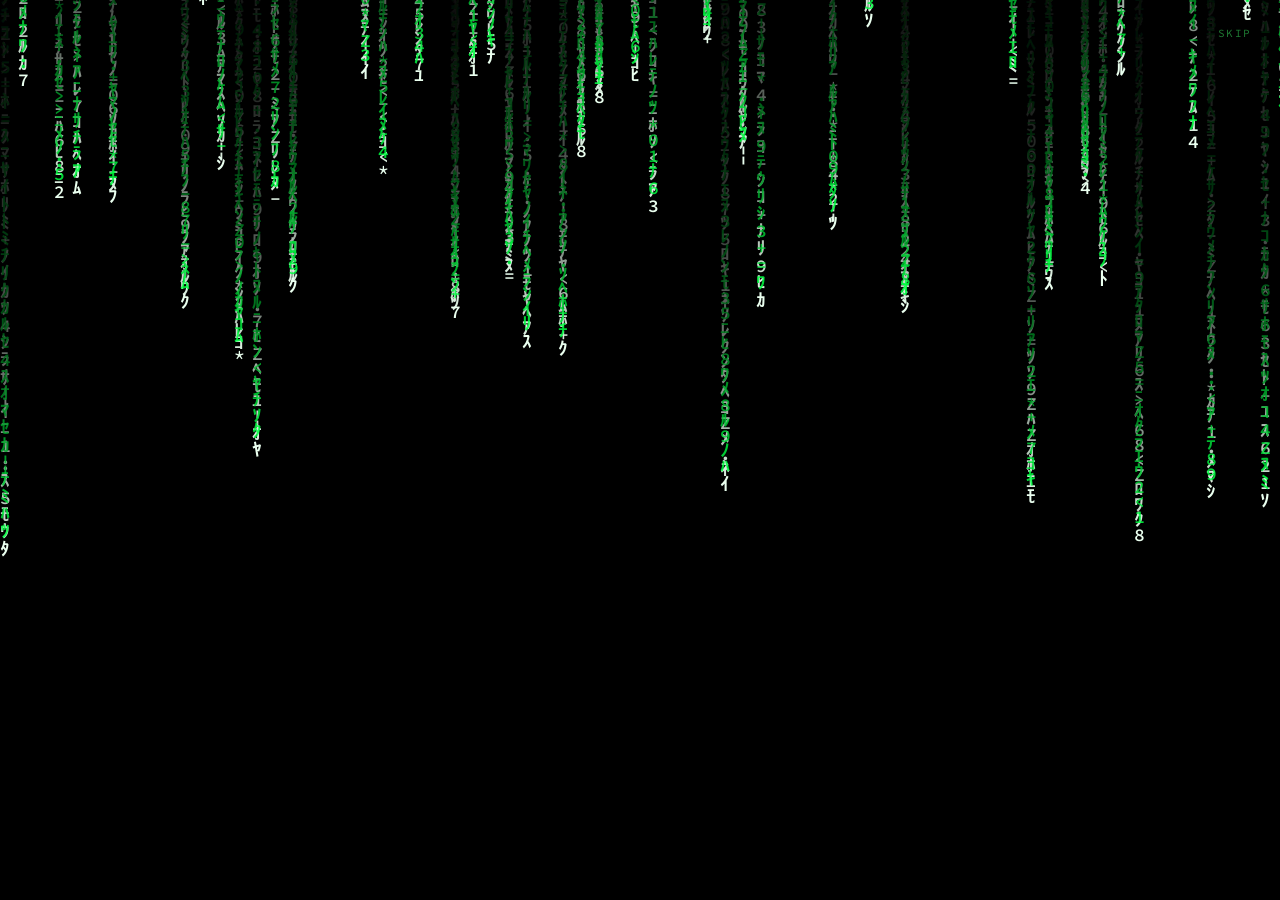
==== cards.html @ 2088f90e "Add flashcards page and GitHub Pages deployment - cards.html: spaced-repetition flashcards for the 2" ====
<!doctype html>
<html lang="en">
<head>
<meta charset="utf-8">
<meta name="viewport" content="width=device-width,initial-scale=1,viewport-fit=cover">
<title>Картки</title>
<meta name="description" content="Spaced-repetition flashcards for the 2,000 most frequent Ukrainian words.">
<meta name="theme-color" content="#000000">
<link rel="manifest" href="manifest.webmanifest">
<link rel="icon" href="icons/icon.svg" type="image/svg+xml">
<link rel="apple-touch-icon" href="icons/icon-192.png">
<link rel="preconnect" href="https://fonts.googleapis.com">
<link rel="preconnect" href="https://fonts.gstatic.com" crossorigin>
<link rel="stylesheet" href="https://fonts.googleapis.com/css2?family=Source+Code+Pro:wght@400;600&display=swap">
<link rel="stylesheet" href="css/style.css">
<link rel="stylesheet" href="css/cards.css">
</head>
<body>
<canvas id="rain" aria-hidden="true"></canvas>
<div class="vignette" id="vig"></div>
<div class="stage" id="stage" tabindex="0" aria-live="polite">
  <div class="greet"><span class="txt" id="txt"></span><span class="caret" id="caret"></span></div>
</div>
<p class="hint" id="hint">Press <kbd>Enter</kbd> to jack in</p>
<button class="skip" id="skip" type="button">Skip</button>

<main class="app" id="app" aria-hidden="true">
  <div class="wrap">
    <header class="top"><h1>Картки</h1>
      <div class="level"><span id="known">0 / 2000 learned</span><span class="bar"><i id="barfill"></i></span><span id="streak">0-day streak</span></div></header>
    <div class="settings" id="settings">
      <a class="tab" href="index.html">Lessons</a><a class="tab" href="cards.html" aria-current="page" aria-selected="true">Cards</a>
      <span>Due <b id="sDue">0</b></span><span>New <b id="sNew">0</b></span><span>Left today <b id="sLeft">0</b></span>
      <span class="np">New per day
        <button class="mini" id="npDown" type="button" aria-label="Fewer new words per day">−</button><b id="npVal">10</b><button class="mini" id="npUp" type="button" aria-label="More new words per day">+</button></span>
    </div>

    <section class="deck" id="deck" aria-live="polite">
      <div class="meta"><span id="cTag">new</span><span id="cRank">#1 of 2000</span></div>
      <div class="word" id="cWord">я</div>
      <div class="pos" id="cPos">pron</div>
      <div class="back" id="back" hidden>
        <div class="gloss" id="cGloss"></div>
        <div class="tl" id="cTl"></div>
      </div>
      <button class="reveal" id="reveal" type="button">Show English <kbd>Return</kbd></button>
      <div class="grades" id="grades" hidden>
        <button class="g again" type="button" data-g="1"><span>Again</span><small id="i1"></small><kbd>1</kbd></button>
        <button class="g hard" type="button" data-g="2"><span>Hard</span><small id="i2"></small><kbd>2</kbd></button>
        <button class="g good" type="button" data-g="3"><span>Good</span><small id="i3"></small><kbd>3 / Return</kbd></button>
        <button class="g easy" type="button" data-g="4"><span>Easy</span><small id="i4"></small><kbd>4</kbd></button>
      </div>
    </section>

    <section class="done" id="done" hidden>
      <h2>Done for today</h2>
      <p id="doneText"></p>
      <div class="row"><button class="go" id="more" type="button">Learn 10 more new words</button><button class="replay" id="ahead" type="button">Review tomorrow's cards now</button></div>
    </section>

    <div class="stats" id="stats"></div>
    <p class="note">Words are the 2,000 most frequent Ukrainian headwords, ranked with an open subtitle frequency list and glossed from your kaikki.org Wiktionary extract. New words arrive in frequency order and are mixed in among the reviews that are due. Words you miss come back a few cards later; words you know come back after days, then weeks. Underlined letters mark stress. Progress is kept in this browser.</p>
    <button class="replay" id="replay" type="button">Replay intro</button>
  </div>
</main>

<script src="js/words.js"></script>
<script src="js/cards.js"></script>
<script>if("serviceWorker" in navigator&&location.protocol==="https:")addEventListener("load",()=>navigator.serviceWorker.register("sw.js").catch(()=>{}));</script>
</body>
</html>
---- css/style.css ----
*,*::before,*::after{box-sizing:border-box}
body{margin:0}
[hidden]{display:none!important}
img{max-width:100%}
/* Читанка — the Construct theme from Terminal Velocity. Rain intro, centred greeting, then a cut to a single-column reader. */
:root{
  --bg:#000; --rain:#00ff41; --head:#eaffef; --text:#39d353; --main:#00ff41; --ink:#b9ffc9;
  --sub:#1f7a33; --sub-alt:#071407; --done:#1d6b33; --err:#ffb000;
  --glow:rgba(0,255,65,.55);
  --mono:"Source Code Pro",ui-monospace,Consolas,"Courier New",monospace;
  color-scheme:dark;
}
html,body{height:100%}
body{background:var(--bg);color:var(--text);font-family:var(--mono);overflow:hidden}
canvas{position:fixed;inset:0;width:100%;height:100%;display:block}
.stage{position:fixed;inset:0;display:grid;place-items:center;
  padding-left:max(16px,env(safe-area-inset-left,0px));padding-right:max(16px,env(safe-area-inset-right,0px));
  transition:opacity .5s ease}
.vignette{position:fixed;inset:0;pointer-events:none;
  background:radial-gradient(ellipse at center,rgba(0,0,0,.0) 0%,rgba(0,0,0,.55) 45%,rgba(0,0,0,.0) 75%);opacity:0;transition:opacity 1.2s ease}
.vignette.on{opacity:1}
.greet{font-size:clamp(20px,4.2vw,46px);font-weight:600;color:var(--head);letter-spacing:.02em;
  text-shadow:0 0 6px var(--glow),0 0 22px var(--glow);white-space:pre;display:flex;align-items:center;max-width:100%}
.greet .txt{overflow:hidden;text-overflow:clip}
.caret{display:inline-block;width:.55em;height:1em;margin-left:.08em;background:var(--head);
  box-shadow:0 0 10px var(--glow);opacity:0}
.caret.on{opacity:1}
.caret.blink{animation:blink 1.06s steps(1) infinite}
@keyframes blink{50%{opacity:0}}
.hint{position:fixed;left:0;right:0;bottom:calc(28px + env(safe-area-inset-bottom,0px));text-align:center;
  font-size:13px;letter-spacing:.18em;text-transform:uppercase;color:var(--sub);opacity:0;transition:opacity .8s ease}
.hint.on{opacity:1}
.hint kbd{font-family:inherit;color:var(--main);border:1px solid var(--sub);padding:1px 7px;border-radius:3px;letter-spacing:.08em}
.skip{position:fixed;top:calc(14px + env(safe-area-inset-top,0px));right:max(16px,env(safe-area-inset-right,0px));
  font:inherit;font-size:11px;letter-spacing:.14em;text-transform:uppercase;color:var(--sub);background:none;border:0;cursor:pointer;padding:12px}
.skip:hover{color:var(--main)}

/* the app */
.app{position:fixed;inset:0;opacity:0;pointer-events:none;transition:opacity .6s ease .15s;overflow:auto;
  padding-left:max(16px,env(safe-area-inset-left,0px));padding-right:max(16px,env(safe-area-inset-right,0px));
  padding-block:calc(28px + env(safe-area-inset-top,0px)) calc(40px + env(safe-area-inset-bottom,0px))}
.app.on{opacity:1;pointer-events:auto}
.wrap{max-width:900px;margin:0 auto;display:flex;flex-direction:column;gap:22px}
.top{display:flex;justify-content:space-between;align-items:baseline;flex-wrap:wrap;gap:8px}
.top h1{margin:0;font-size:26px;font-weight:600;color:var(--main);text-shadow:0 0 10px var(--glow)}
.level{font-size:12px;color:var(--sub);display:flex;gap:10px;align-items:center;flex-wrap:wrap;font-variant-numeric:tabular-nums}
.bar{width:90px;height:4px;background:var(--sub-alt);border-radius:2px;overflow:hidden}
.bar i{display:block;width:0;height:100%;background:var(--main);transition:width .6s ease}
.settings{display:flex;flex-wrap:wrap;gap:8px 14px;font-size:13px;color:var(--sub);
  background:var(--sub-alt);border-radius:6px;padding:6px 8px;align-items:center}
.settings b{color:var(--text);font-weight:400}
.tab{font:inherit;font-size:13px;color:var(--sub);background:none;border:1px solid transparent;border-radius:4px;
  padding:8px 12px;min-height:44px;cursor:pointer}
.tab:hover{color:var(--text)}
.tab[aria-selected="true"]{color:var(--main);border-color:var(--sub)}
.settings .info{margin-left:auto;padding-right:8px}
.note{font-size:12px;color:var(--sub);border-top:1px dashed var(--done);padding-top:14px;margin:0;line-height:1.6}
.replay{font:inherit;font-size:12px;color:var(--main);background:transparent;border:1px solid var(--sub);
  border-radius:4px;padding:8px 14px;cursor:pointer;align-self:flex-start;min-height:44px}
.replay:hover{border-color:var(--main)}
.replay:disabled{opacity:.35;cursor:not-allowed;border-color:var(--sub)}
button:focus-visible,input:focus-visible,.stage:focus-visible{outline:2px solid var(--main);outline-offset:3px}

/* lesson */
.view{display:flex;flex-direction:column;gap:26px}
.lhead{display:flex;flex-direction:column;gap:6px}
.eyebrow{font-size:12px;letter-spacing:.14em;text-transform:uppercase;color:var(--sub);font-variant-numeric:tabular-nums}
.lhead h2{margin:0;font-size:clamp(24px,3.6vw,34px);font-weight:600;color:var(--head);text-shadow:0 0 8px var(--glow);text-wrap:balance}
.lhead .en{color:var(--text);font-size:14px}
.sec{display:flex;flex-direction:column;gap:12px;min-width:0}
.lbl{font-size:12px;letter-spacing:.14em;text-transform:uppercase;color:var(--sub);margin:0;font-weight:400}
.lbl::before{content:"// "}
.lbl span{color:var(--text);text-transform:none;letter-spacing:.02em}
.gram{background:var(--sub-alt);border-radius:6px;padding:14px 16px;font-size:14px;line-height:1.7;color:var(--text);
  display:flex;flex-direction:column;gap:10px;min-width:0}
.gram p{margin:0;max-width:70ch}
.gram b{color:var(--head);font-weight:600}
.gram i{color:var(--ink);font-style:normal}
.gt{overflow-x:auto}
.gt table{border-collapse:collapse;font-size:14px}
.gt th{color:var(--sub);font-weight:400;text-align:left;padding:4px 18px 4px 0;border-bottom:1px dashed var(--done)}
.gt td{padding:4px 18px 4px 0;color:var(--ink);white-space:nowrap}
.gt td:first-child{color:var(--text)}
.passage{display:flex;flex-direction:column;gap:4px}
.sent{font:inherit;font-size:clamp(18px,2.6vw,26px);line-height:1.55;letter-spacing:.02em;color:var(--ink);
  background:none;border:0;padding:4px 0;text-align:left;cursor:pointer;display:flex;flex-direction:column;gap:2px;min-height:44px;justify-content:center}
.sent:hover .uk{color:var(--head);text-shadow:0 0 8px var(--glow)}
.sent .tr{font-size:14px;color:var(--sub);letter-spacing:0;padding-left:2ch}
.sent .tr::before{content:"> "}
.row{display:flex;gap:10px;flex-wrap:wrap;align-items:center}
.small{font-size:12px;color:var(--sub)}
.voc{display:grid;grid-template-columns:minmax(0,auto) minmax(0,1fr);gap:8px 28px;font-size:15px;align-items:baseline}
.voc .w{color:var(--head)}
.voc .g{color:var(--text)}
.st{color:var(--main);text-decoration:underline;text-decoration-thickness:2px;text-underline-offset:4px;text-shadow:0 0 6px var(--glow)}
.chips{display:flex;flex-wrap:wrap;gap:6px}
.chip{font-size:13px;color:var(--text);border:1px dashed var(--done);border-radius:3px;padding:2px 8px}
.qs{display:flex;flex-direction:column;gap:18px}
.q{display:flex;flex-direction:column;gap:8px}
.q p{margin:0;color:var(--ink);font-size:15px}
.opts{display:flex;flex-wrap:wrap;gap:8px}
.opt{font:inherit;font-size:14px;color:var(--text);background:transparent;border:1px solid var(--sub);border-radius:4px;
  padding:8px 14px;min-height:44px;cursor:pointer;text-align:left}
.opt:hover{border-color:var(--main)}
.opt.ok{border-color:var(--main);color:var(--head);background:rgba(0,255,65,.08);box-shadow:0 0 10px rgba(0,255,65,.25)}
.opt.no{border-color:var(--err);color:var(--err)}
.go{font:inherit;font-size:14px;font-weight:600;color:#000;background:var(--main);border:0;border-radius:4px;
  padding:10px 18px;min-height:44px;cursor:pointer;box-shadow:0 0 16px var(--glow);align-self:flex-start}
.go:disabled{background:var(--sub-alt);color:var(--sub);box-shadow:none;cursor:not-allowed}
.banner{border:1px solid var(--sub);border-radius:6px;padding:12px 14px;font-size:13px;color:var(--text);line-height:1.6}
.banner b{color:var(--main);font-weight:600}

/* path */
.path{display:flex;flex-direction:column;gap:4px}
.pr{font:inherit;display:grid;grid-template-columns:3ch minmax(0,1fr) auto;gap:4px 14px;align-items:baseline;
  background:none;border:0;border-bottom:1px dashed var(--sub-alt);padding:10px 4px;text-align:left;color:var(--text);cursor:pointer;min-height:44px}
.pr:hover:not(:disabled){background:var(--sub-alt)}
.pr:disabled{cursor:default}
.pr .n{color:var(--sub);font-variant-numeric:tabular-nums}
.pr .t{display:flex;flex-direction:column;gap:2px;min-width:0}
.pr .t b{color:var(--head);font-weight:400;font-size:15px}
.pr .t small{color:var(--sub);font-size:12px}
.pr .s{font-size:12px;color:var(--sub);text-align:right;font-variant-numeric:tabular-nums}
.pr.done .n,.pr.done .s{color:var(--done)}
.pr.done .t b{color:var(--text)}
.pr.open .n,.pr.open .s{color:var(--main)}
.pr.open .t b{color:var(--head);text-shadow:0 0 6px var(--glow)}
.pr.locked .t b{color:var(--sub)}
.pr.cur{border-left:2px solid var(--main)}
.early{font:inherit;font-size:11px;color:var(--sub);background:none;border:1px solid var(--sub-alt);border-radius:3px;padding:2px 6px;margin-left:6px;cursor:pointer}
.early:hover{color:var(--main);border-color:var(--sub)}

/* lexicon */
.lexbar{display:flex;gap:10px;flex-wrap:wrap;align-items:center}
.lexbar input{font:inherit;font-size:14px;color:var(--head);background:var(--sub-alt);border:1px solid var(--sub);border-radius:4px;
  padding:10px 12px;min-height:44px;flex:1 1 220px;min-width:0}
.lexbar input::placeholder{color:var(--sub)}
.lex{display:flex;flex-direction:column}
.lr{font:inherit;display:grid;grid-template-columns:minmax(0,1fr) minmax(0,1.3fr) 3ch;gap:12px;align-items:baseline;
  background:none;border:0;border-bottom:1px dashed var(--sub-alt);padding:8px 4px;text-align:left;cursor:pointer;min-height:40px}
.lr .w{color:var(--head);font-size:15px}
.lr .g{color:var(--text);font-size:14px;transition:filter .2s}
.lr .n{color:var(--sub);font-size:12px;text-align:right;font-variant-numeric:tabular-nums}
.lex.hide .lr:not(.shown) .g{filter:blur(6px);color:var(--sub)}
@media (max-width:520px){
  .voc{grid-template-columns:minmax(0,1fr);gap:2px 0}
  .voc .g{margin-bottom:8px}
  .lr{grid-template-columns:minmax(0,1fr) 3ch}
  .lr .g{grid-column:1/2;grid-row:2}
  .settings .info{margin-left:0;padding:4px 8px}
}
@media (prefers-reduced-motion:reduce){.bar i,.app,.stage,.vignette,.hint{transition:none}}

.settings a.tab{text-decoration:none;display:inline-flex;align-items:center}
---- css/cards.css ----
/* Картки: flashcard additions to the Construct theme */
.settings{padding:10px 14px}
.settings a.tab{text-decoration:none;display:inline-flex;align-items:center}
.np{display:inline-flex;align-items:center;gap:8px;margin-left:auto}
.np b{min-width:3ch;text-align:center;font-variant-numeric:tabular-nums}
.settings span b{font-variant-numeric:tabular-nums}
.mini{font:inherit;font-size:16px;color:var(--main);background:none;border:1px solid var(--sub);border-radius:4px;width:44px;height:44px;cursor:pointer}
.mini:hover{border-color:var(--main)}
kbd{font-family:inherit;font-size:11px;color:var(--sub);border:1px solid var(--sub);border-radius:3px;padding:0 5px;letter-spacing:.04em}
.deck{background:var(--sub-alt);border-radius:6px;padding:26px 22px;display:flex;flex-direction:column;gap:14px;min-height:340px;outline:none}
.deck:focus-visible{outline:2px solid var(--main);outline-offset:3px}
.meta{display:flex;justify-content:space-between;gap:12px;font-size:12px;letter-spacing:.14em;text-transform:uppercase;color:var(--sub);font-variant-numeric:tabular-nums}
.meta .new{color:var(--main)}
.meta .lrn{color:var(--err)}
.word{font-size:clamp(40px,9vw,72px);font-weight:600;color:var(--head);text-shadow:0 0 8px var(--glow),0 0 26px var(--glow);line-height:1.2;overflow-wrap:anywhere;padding-top:8px}
.word .st{text-shadow:0 0 8px var(--glow),0 0 26px var(--glow);text-decoration-thickness:3px;text-underline-offset:8px}
.pos{font-size:13px;color:var(--sub);letter-spacing:.06em}
.back{display:flex;flex-direction:column;gap:6px;border-top:1px dashed var(--done);padding-top:14px}
.gloss{font-size:clamp(18px,3vw,24px);color:var(--ink);line-height:1.45;max-width:60ch}
.tl{font-size:13px;color:var(--text)}
.reveal{font:inherit;font-size:14px;color:var(--main);background:transparent;border:1px solid var(--main);border-radius:4px;
  padding:10px 16px;min-height:48px;cursor:pointer;align-self:flex-start;display:inline-flex;gap:12px;align-items:center;box-shadow:0 0 12px rgba(0,255,65,.2);margin-top:auto}
.reveal:hover{background:rgba(0,255,65,.08)}
.grades{display:grid;grid-template-columns:repeat(4,minmax(0,1fr));gap:8px;margin-top:auto}
.g{font:inherit;font-size:14px;background:transparent;border:1px solid var(--sub);border-radius:4px;padding:10px;min-height:70px;cursor:pointer;
  color:var(--text);display:flex;flex-direction:column;gap:3px;align-items:flex-start;text-align:left}
.g span{font-weight:600}
.g small{font-size:12px;color:var(--text);font-variant-numeric:tabular-nums}
.g:hover{background:rgba(0,255,65,.06)}
.g.again{border-color:var(--err);color:var(--err)}
.g.again:hover{background:rgba(255,176,0,.08)}
.g.good{border-color:var(--main);color:var(--main);box-shadow:0 0 12px rgba(0,255,65,.2)}
.g.easy{color:var(--head)}
.done{background:var(--sub-alt);border-radius:6px;padding:26px 22px;display:flex;flex-direction:column;gap:14px}
.done h2{margin:0;font-size:clamp(24px,3.6vw,34px);font-weight:600;color:var(--head);text-shadow:0 0 8px var(--glow)}
.done p{margin:0;line-height:1.6;max-width:65ch}
.done .row{display:flex;gap:10px;flex-wrap:wrap}
.stats{display:flex;gap:8px 22px;flex-wrap:wrap;font-size:13px;color:var(--sub);font-variant-numeric:tabular-nums}
.stats b{color:var(--main);font-weight:600}
@media (max-width:560px){
  .grades{grid-template-columns:repeat(2,minmax(0,1fr))}
  .np{margin-left:0}
  .g kbd,.reveal kbd{display:none}
}
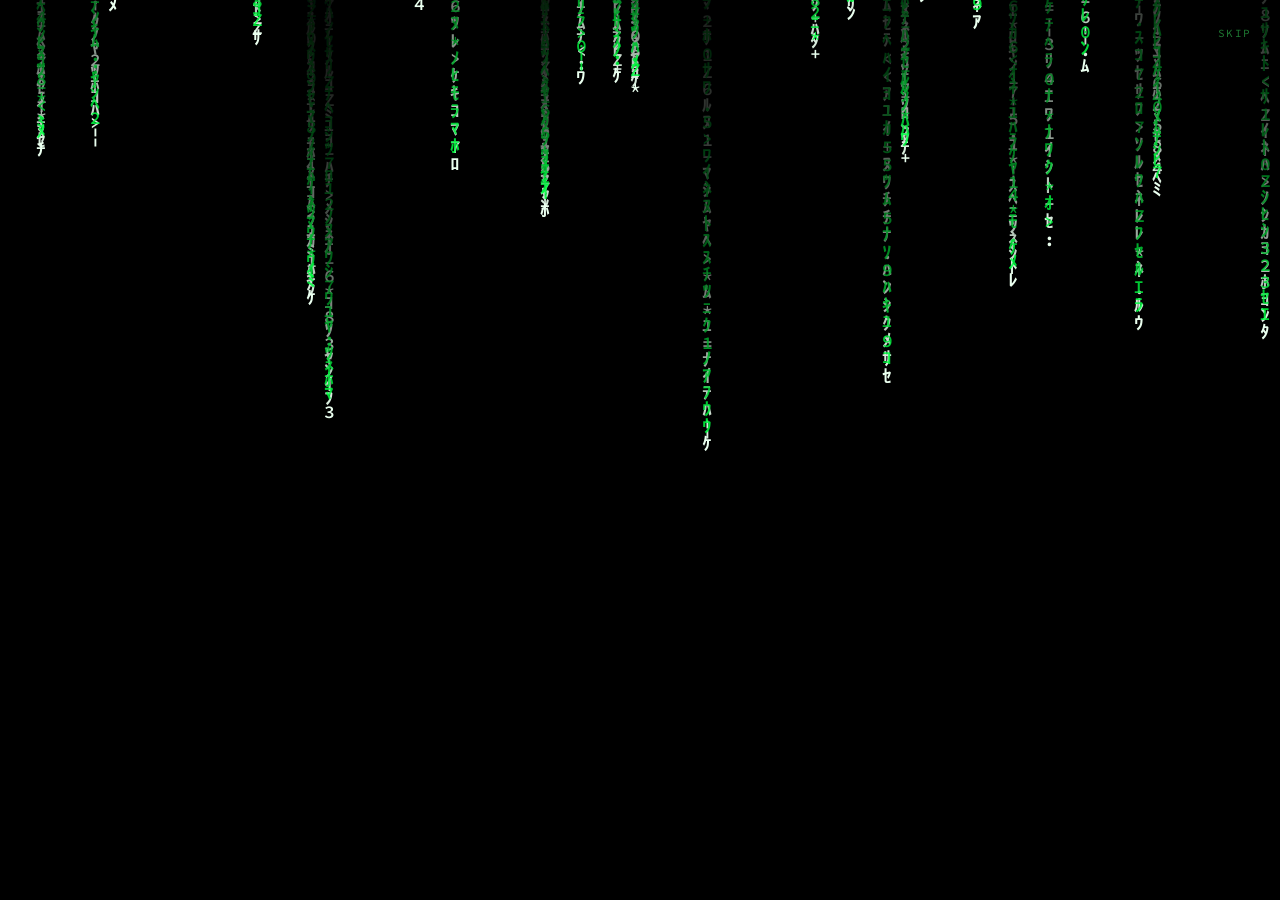
==== commit 1111e4e5: "Add speed reader page reader.html shows a Ukrainian text one, two or three words at a time in a dimm" ====
--- a/cards.html
+++ b/cards.html
@@ -29,7 +29,7 @@
     <header class="top"><h1>Картки</h1>
       <div class="level"><span id="known">0 / 2000 learned</span><span class="bar"><i id="barfill"></i></span><span id="streak">0-day streak</span></div></header>
     <div class="settings" id="settings">
-      <a class="tab" href="index.html">Lessons</a><a class="tab" href="cards.html" aria-current="page" aria-selected="true">Cards</a>
+      <a class="tab" href="index.html">Lessons</a><a class="tab" href="cards.html" aria-current="page" aria-selected="true">Cards</a><a class="tab" href="reader.html">Reader</a>
       <span>Due <b id="sDue">0</b></span><span>New <b id="sNew">0</b></span><span>Left today <b id="sLeft">0</b></span>
       <span class="np">New per day
         <button class="mini" id="npDown" type="button" aria-label="Fewer new words per day">−</button><b id="npVal">10</b><button class="mini" id="npUp" type="button" aria-label="More new words per day">+</button></span>
